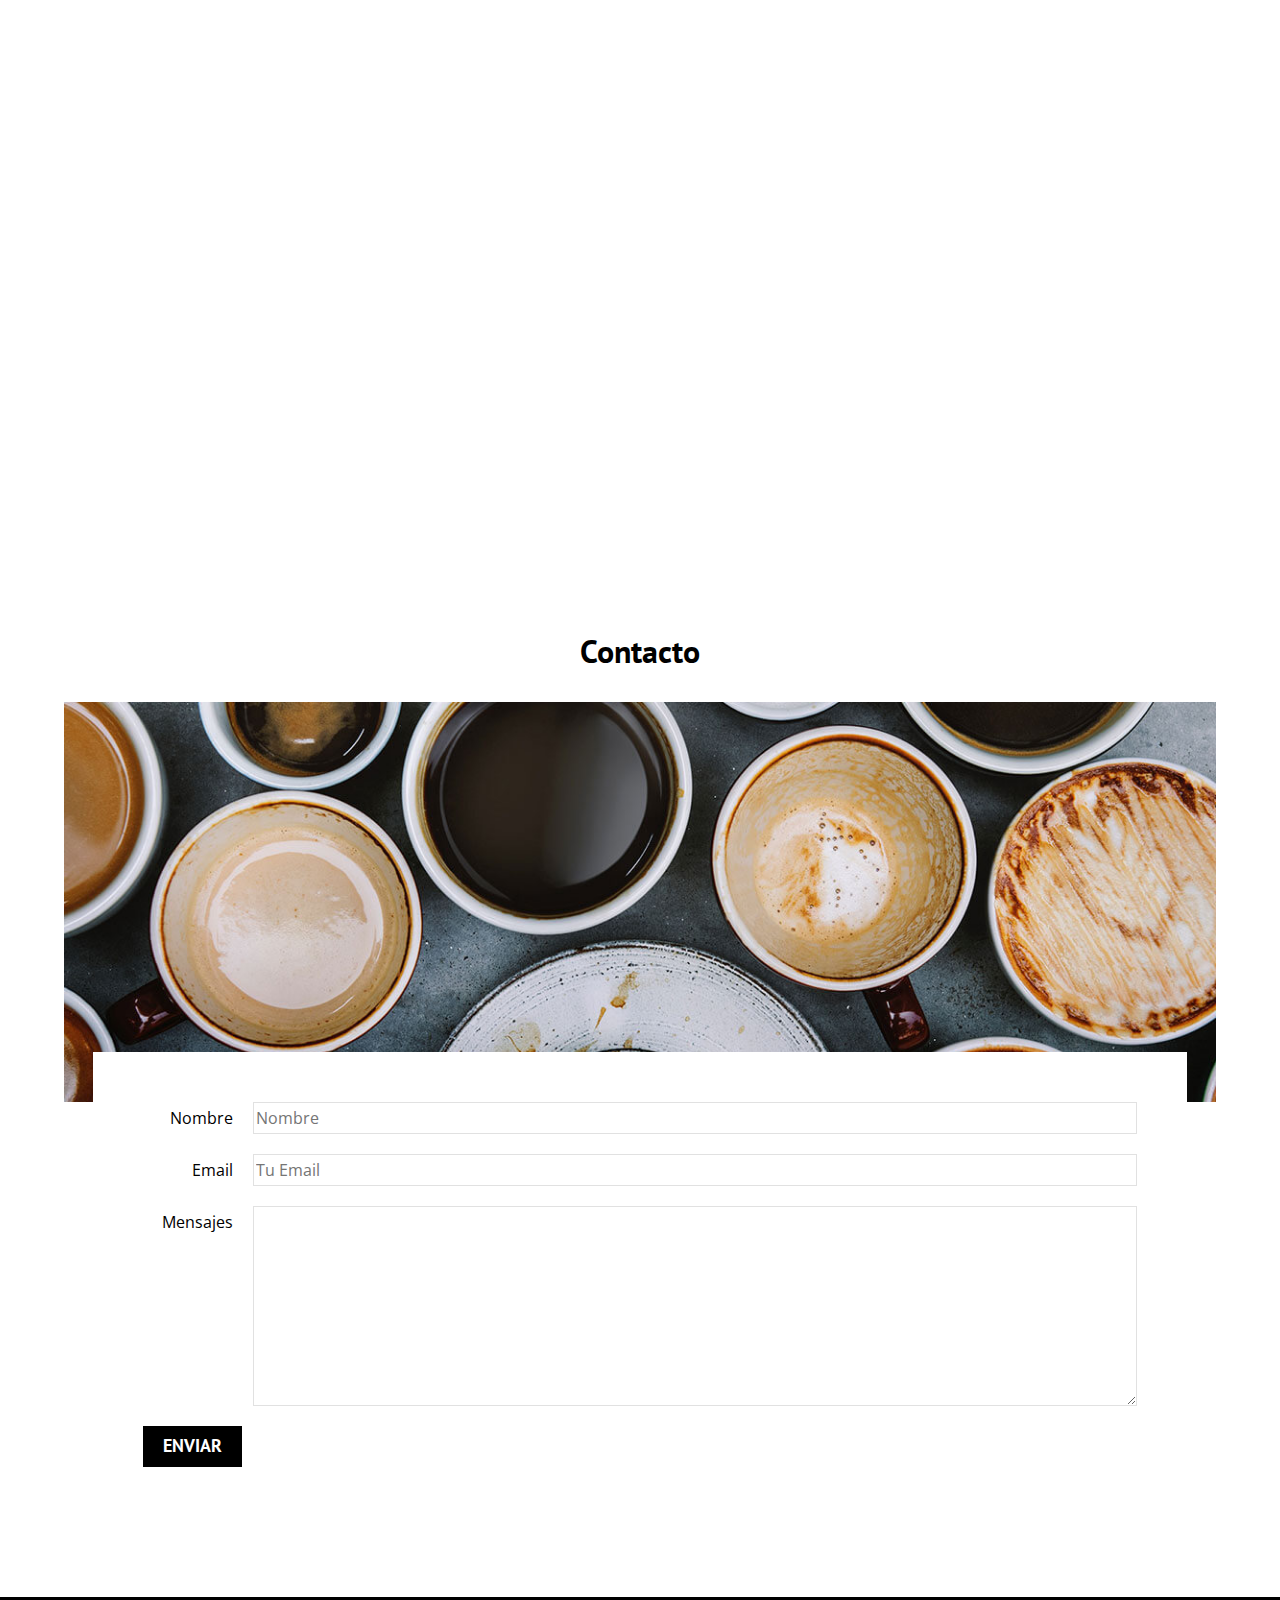
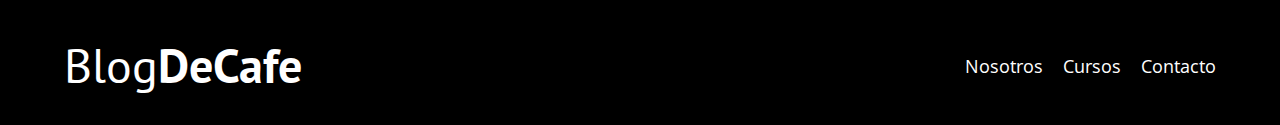
==== contacto.html @ ec4592ce "Proyecto Terminado" ====
<!DOCTYPE html>
<html lang="en">
<head>
    <meta charset="UTF-8">
    <meta http-equiv="X-UA-Compatible" content="IE=edge">
    <meta name="viewport" content="width=device-width, initial-scale=1.0">
    <title>BlogDeCafe</title>
    <link rel="stylesheet" href="css/normalize.css">
    <link rel="preconnect" href="https://fonts.gstatic.com">
    <link href="https://fonts.googleapis.com/css2?family=Open+Sans&family=PT+Sans:wght@400;700&display=swap" rel="stylesheet">
    <link rel="stylesheet" href="css/style.css">
</head>
<body>
    <header class="header">
        <div class="contenedor">
            <div class="barra">
                <a href="index.html" class="logo">
                    <h1 class="logo__nombre no-margin centrar-texto">Blog<span class="logo__bold">DeCafe</span></h1>
                </a>
                <nav class="navegacion">
                    <a href="nosotros.html" class="navegacion__enlace">Nosotros</a>
                    <a href="cursos.html" class="navegacion__enlace">Cursos</a>
                    <a href="contacto.html" class="navegacion__enlace">Contacto</a>
                </nav>
            </div>
            
        </div>

        <div class="header__texto">
            <h2 class="no-margin">Blog de Cafe con consejos y cursos</h2>
            <p class="no-margin">Aprende de los expertos con las mejores recetas y consejos</p>
        </div>
    </header>

    <main class="contenedor">
        <h3 class="centrar-texto">Contacto</h3>

        <div class="contacto-bg"></div>

        <form class="formulario">
            <div class="campo">
                <label for="nombre" class="campo__label">Nombre</label>
                <input
                class="campo__field" 
                type="text" 
                placeholder="Nombre" 
                id="nombre">
            </div>
            <div class="campo">
                <label for="email" class="campo__label">Email</label>
                <input 
                class="campo__field" 
                type="email" 
                placeholder="Tu Email" 
                id="email">
            </div>
            <div class="campo">
                <label for="mensaje" class="campo__label">Mensajes</label>
                <textarea  
                class="campo__field campo__field--textarea" 
                id="mensaje"
                ></textarea>
            </div>
            <div class="campo">
                <input type="submit" value="Enviar" class="boton boton--primario">
            </div>
        </form>
    </main>
        

    <footer class="footer">
        <div class="contenedor">
            <div class="barra">
                <a href="index.html" class="logo">
                    <h1 class="logo__nombre no-margin centrar-texto">Blog<span class="logo__bold">DeCafe</span></h1>
                </a>
                <nav class="navegacion">
                    <a href="nosotros.html" class="navegacion__enlace">Nosotros</a>
                    <a href="cursos.html" class="navegacion__enlace">Cursos</a>
                    <a href="contacto.html" class="navegacion__enlace">Contacto</a>
                </nav>
            </div>
        </div>
    </footer>
</body>
</html>
---- css/style.css ----
:root{
    --fuenteHeading: 'PT Sans', sans-serif;
    --fuenteParrafos: 'Open Sans', sans-serif;

    --primario: #784d3c;
    --claro: #e1e1e1;
    --blanco: #ffffff;
    --negro: #000000;
}
html{
    box-sizing: border-box;
    font-size: 62.5%; /* 1rem = 10px*/
}
*, *:before, *:after{
    box-sizing: inherit;
}
body{
    font-family: var(--fuenteParrafos);
    font-size: 1.6rem;
    line-height: 2;
}

/** Globales **/
.contenedor{
    max-width: 120rem;
    width: 90%;
    margin: 0 auto;
}
a{
    text-decoration: none;
}
h1, h2, h3, h4{
    font-family: var(--fuenteHeading);
    line-height: 1.2;
}
h1{
    font-size: 4.8rem;
}
h2{
    font-size: 4rem;
}
h3{
    font-size: 3.2rem;
}
h4{
    font-size: 2.8rem;
}
img{
    max-width: 100%;
}

/** Utilidades **/
.no-margin{
    margin: 0;
}
.no-padding{
    padding: 0;
}
.centrar-texto{
    text-align: center;
}

/** Header **/
.webp .header{
    background-image: url(../img/banner.webp);
}
.no-webp .header{
    background-image: url(../img/banner.jpg);
}
.header{
    height: 60rem;
    background-size: cover;
    background-repeat: no-repeat;
    background-position: center center;
}
.header__texto{
    text-align: center;
    color: var(--blanco);
    margin-top: 5rem;
}
@media (min-width: 768px) { 
    .header__texto{
        margin-top: 15rem;
    } 
}
.barra{
    padding-top: 4rem;
}
@media (min-width: 768px) { 
    .barra{
        display: flex;
        justify-content: space-between;
        align-items: center;
    }
}
.logo{
    color: var(--blanco);

}
.logo__nombre{
    font-weight: normal;
}
.logo__bold{
    font-weight: 700;
}

@media (min-width: 768px) { 
    .navegacion{
        display: flex; /* el contenido del contenedor lo posicione en una sola fila*/
        gap: 2rem;
    }
}
.navegacion__enlace{
    display: block; /* tome cada elemento del contnedor para que utilize toda la fila */
    text-align: center;
    font-size: 1.8rem;
    color: var(--blanco);
}

@media (min-width: 768px) { 
    .contenido__principal{
        display: grid;
        grid-template-columns: 2fr 1fr;
        column-gap: 4rem;
    }
}

.entrada{
    border-bottom: 1px solid var(--claro);
    margin-bottom: 2rem;
}
.entrada:last-of-type{
    border: none;
    margin-bottom: 0;
}
.boton{
    display: block;
    font-family: var(--fuenteHeading);
    color: var(--blanco);
    text-align: center;
    padding: 1rem 2rem;
    font-size: 1.8rem;
    text-transform: uppercase;
    font-weight: 700;
    margin-bottom: 2rem;
    border: none;
}
.boton:hover{
    cursor: pointer;
}

@media (min-width: 768px) { 
    .boton{
        display: inline-block;
    }
}
.boton--primario{
    background-color: var(--negro);
}
.boton--secundario{
    background-color: var(--primario);
}
.cursos{
    list-style: none;
}
.widget-curso{
    border-bottom: 1px solid var(--claro);
}
.widget-curso:last-of-type{
    border-bottom: none;
    margin-bottom: 0;
}
.widget-curso__label{
    font-family: var(--fuenteHeading);
    font-weight: bold;
}
.widget-curso__info{
    font-weight: normal;
}
.widget-curso__label, 
.widget-curso__info{
    font-size: 2rem;
}

.footer{
    background-color: var(--negro);
    padding-bottom: 3rem;
    margin-top: 4rem;
}

/** Sobre Nosotros **/
@media (min-width: 768px) { 
    .sobre-nosotros{
        display: grid;
        grid-template-columns: repeat(2, 1fr);
        column-gap: 2rem;
    }
    
}
/** Cursos **/
.curso{
    padding: 3rem 0;
    border-bottom: 1px solid var(--claro);
}
@media (min-width: 768px) { 
    .curso{
        display:grid;
        grid-template-columns: 1fr 2fr;
        column-gap: 2rem;
    }
}
}
.curso:last-of-type{
    border: none ;
}
.curso__label{
    font-family: var(--fuenteHeading);
    font-weight: bold;
}
.curso__info{
    font-weight: normal;
}
.curso__label, 
.curso__info{
    font-size: 2rem;
}

/** Contacto **/
.contacto-bg{
    background-image: url(../img/contacto.jpg);
    height: 40rem;
    background-size: cover;
    background-repeat: no-repeat;

}

.formulario{
    background-color: var(--blanco);
    margin: -5rem auto 0 auto;
    width: 95%;
    padding: 5rem;
}
.campo{
    display: flex;
    margin-bottom: 2rem;
    gap: 2rem;
}
.campo__label{
    flex: 0 0 9rem;
    text-align: right;
}
.campo__field{
    flex: 1;
    border: 1px solid var(--claro);
}
.campo__field--textarea{
    height: 20rem;
}
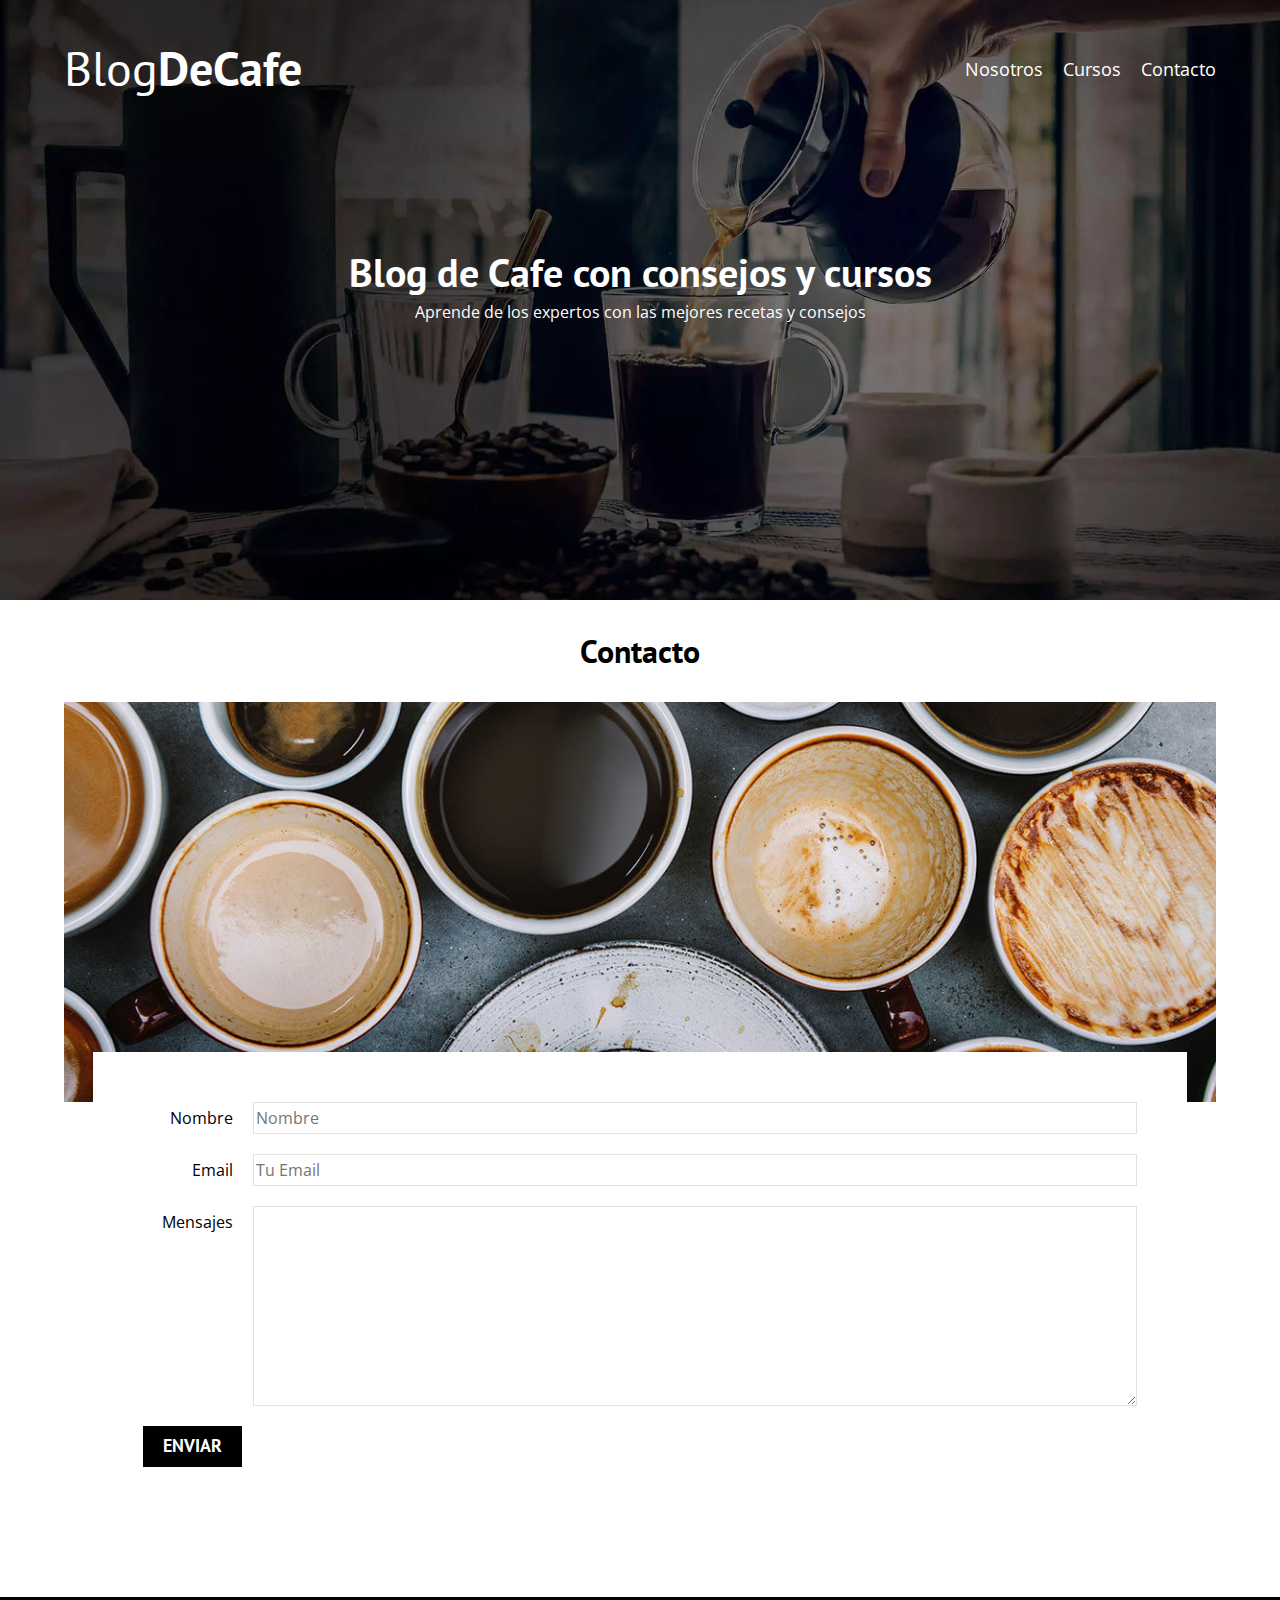
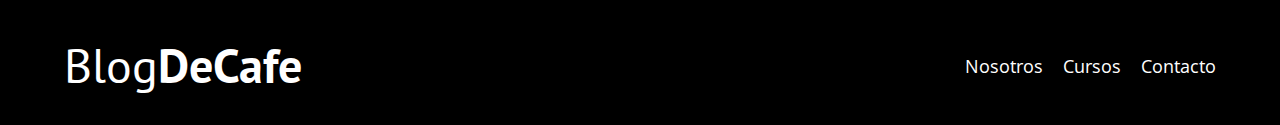
==== commit 9f86ad22: "Proyecto Terminado 2" ====
--- a/contacto.html
+++ b/contacto.html
@@ -5,9 +5,19 @@
     <meta http-equiv="X-UA-Compatible" content="IE=edge">
     <meta name="viewport" content="width=device-width, initial-scale=1.0">
     <title>BlogDeCafe</title>
+    <link rel="preconnect" href="https://fonts.gstatic.com">
+    
+    <!--Prefetch-->
+    <link rel="prefetch" href="nosotros.html" as="document">
+
+    <!--Preload-->
+    <link rel="preload" href="css/normalize.css" as="style">
     <link rel="stylesheet" href="css/normalize.css">
-    <link rel="preconnect" href="https://fonts.gstatic.com">
+
+    <link rel="preload" href="https://fonts.googleapis.com/css2?family=Open+Sans&family=PT+Sans:wght@400;700&display=swap" crossorigin="crossorigin" as="font">
     <link href="https://fonts.googleapis.com/css2?family=Open+Sans&family=PT+Sans:wght@400;700&display=swap" rel="stylesheet">
+
+    <link rel="preload" href="css/style.css" as="style">
     <link rel="stylesheet" href="css/style.css">
 </head>
 <body>
@@ -82,5 +92,7 @@
             </div>
         </div>
     </footer>
+
+    <script src="js/modernizr.js"></script>
 </body>
 </html>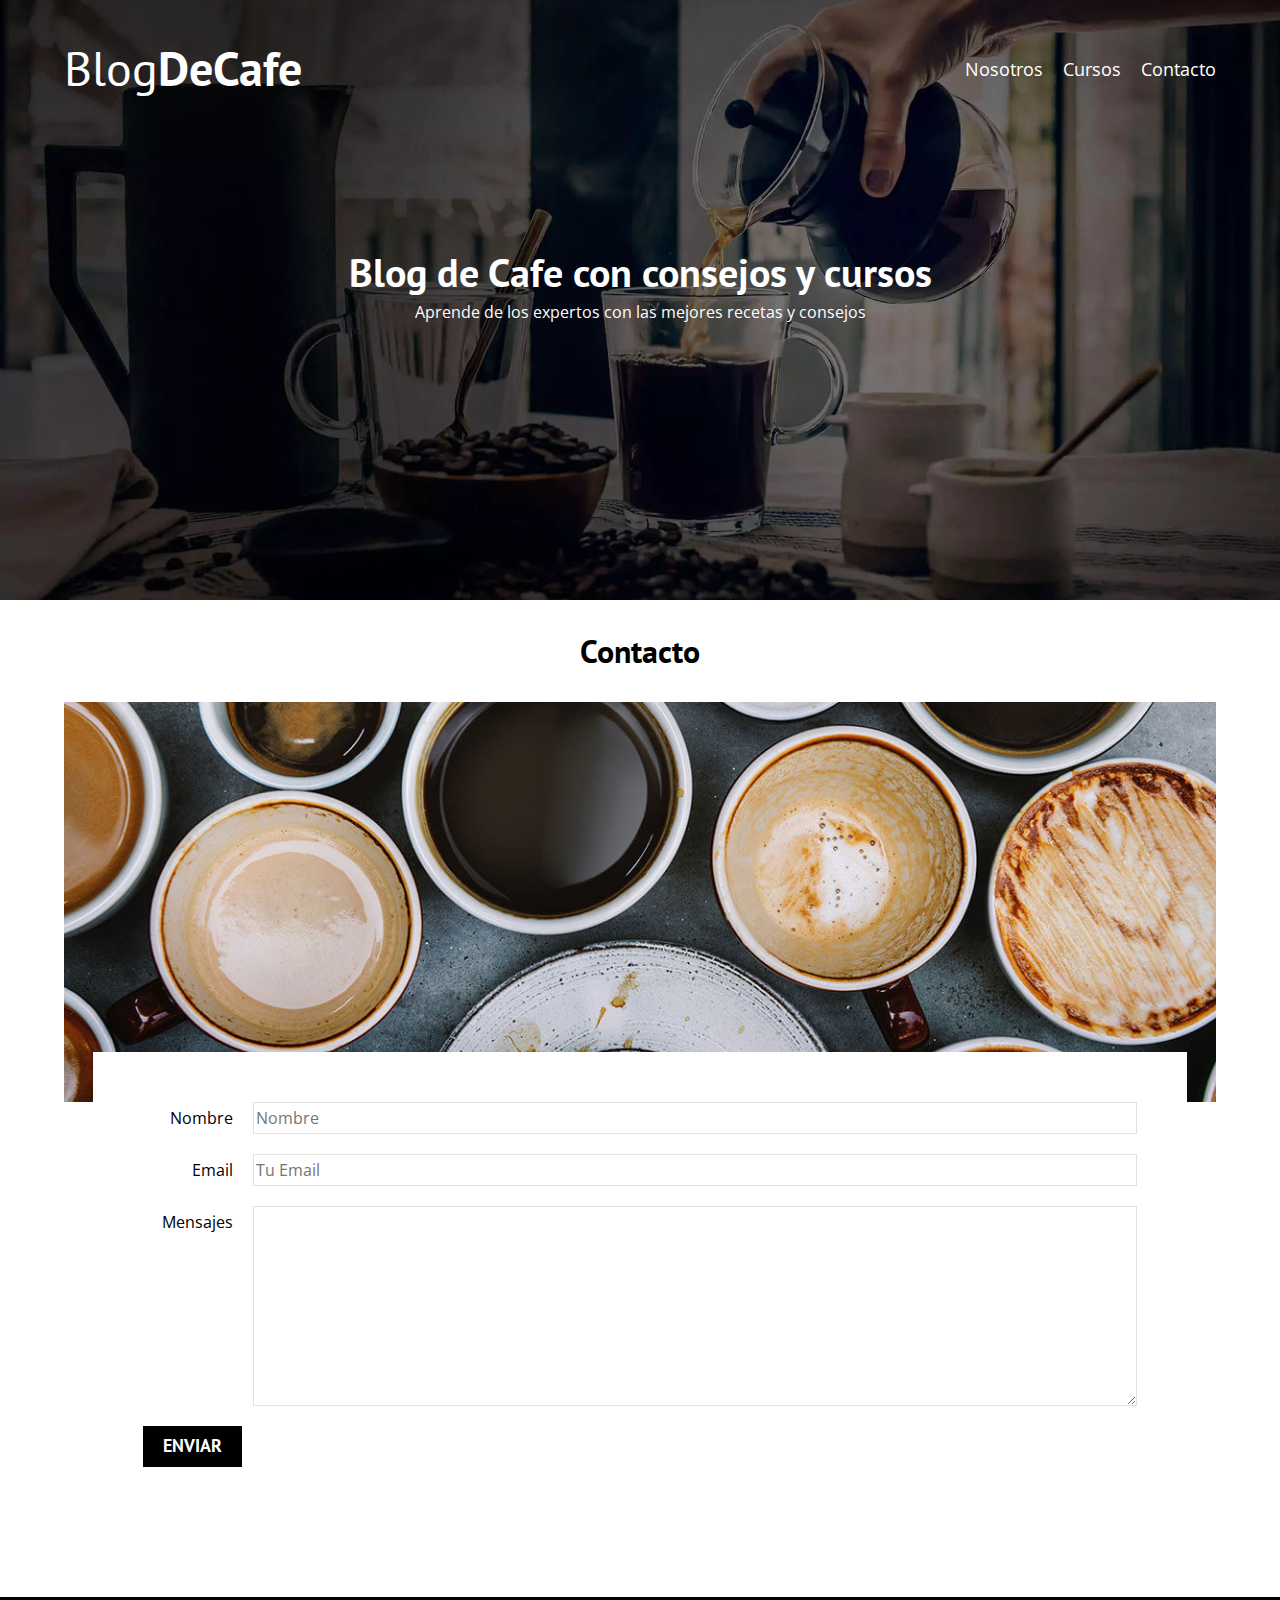
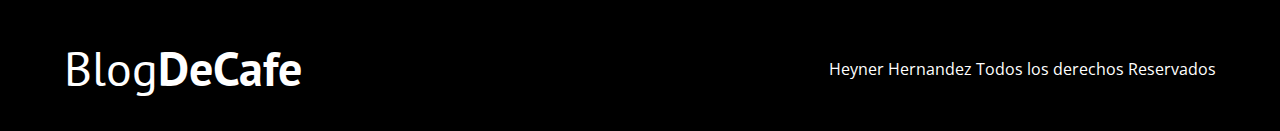
==== commit ad5321c4: "Proyecto Terminado full" ====
--- a/contacto.html
+++ b/contacto.html
@@ -84,11 +84,9 @@
                 <a href="index.html" class="logo">
                     <h1 class="logo__nombre no-margin centrar-texto">Blog<span class="logo__bold">DeCafe</span></h1>
                 </a>
-                <nav class="navegacion">
-                    <a href="nosotros.html" class="navegacion__enlace">Nosotros</a>
-                    <a href="cursos.html" class="navegacion__enlace">Cursos</a>
-                    <a href="contacto.html" class="navegacion__enlace">Contacto</a>
-                </nav>
+                <div class="autor">
+                    <p>Heyner Hernandez Todos los derechos Reservados</p>
+                </div>
             </div>
         </div>
     </footer>
--- a/css/style.css
+++ b/css/style.css
@@ -187,6 +187,10 @@
     padding-bottom: 3rem;
     margin-top: 4rem;
 }
+.autor{
+    color: var(--blanco);
+    text-align: center;
+}
 
 /** Sobre Nosotros **/
 @media (min-width: 768px) { 
--- a/css/style.css
+++ b/css/style.css
@@ -187,6 +187,10 @@
     padding-bottom: 3rem;
     margin-top: 4rem;
 }
+.autor{
+    color: var(--blanco);
+    text-align: center;
+}
 
 /** Sobre Nosotros **/
 @media (min-width: 768px) { 
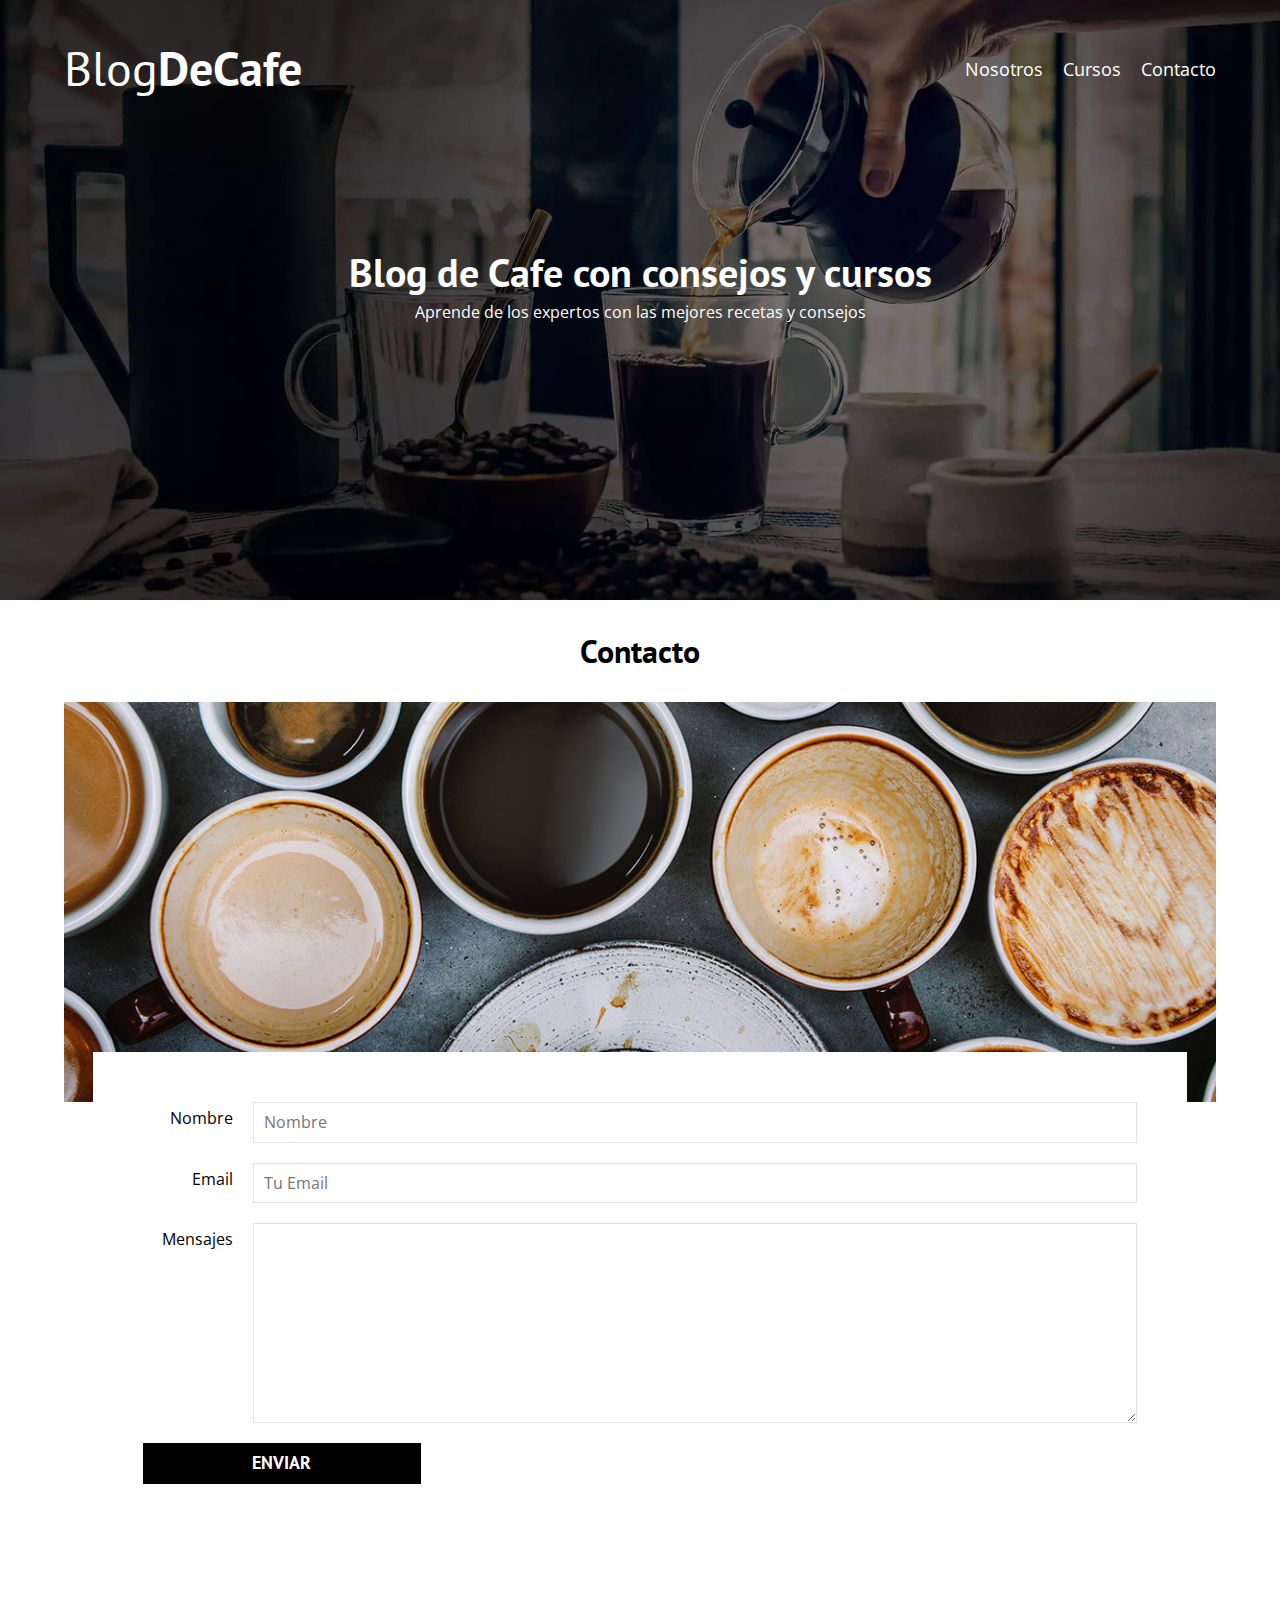
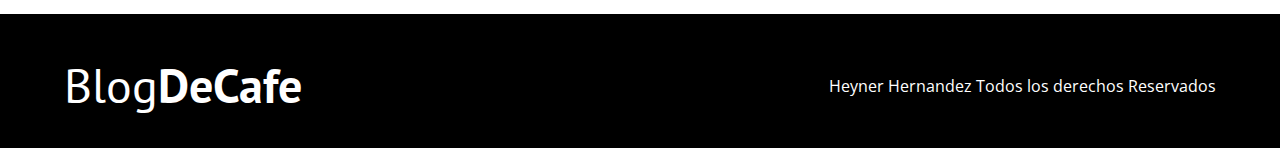
==== commit 68bb1aec: "Proyecto Terminado full Total Final Mejoras" ====
--- a/contacto.html
+++ b/contacto.html
@@ -71,8 +71,13 @@
                 id="mensaje"
                 ></textarea>
             </div>
-            <div class="campo">
-                <input type="submit" value="Enviar" class="boton boton--primario">
+            <div class="campo cmp">
+                <div class="espacio1">
+                    <input type="submit" value="Enviar" class="boton--primario btn boton">
+                </div>
+                <div class="espacio">
+
+                </div>
             </div>
         </form>
     </main>
--- a/css/style.css
+++ b/css/style.css
@@ -133,6 +133,8 @@
     border: none;
     margin-bottom: 0;
 }
+
+
 .boton{
     display: block;
     font-family: var(--fuenteHeading);
@@ -149,11 +151,16 @@
     cursor: pointer;
 }
 
+.btn{
+    width: 100%;
+}
+
 @media (min-width: 768px) { 
     .boton{
         display: inline-block;
     }
 }
+
 .boton--primario{
     background-color: var(--negro);
 }
@@ -213,7 +220,7 @@
         column-gap: 2rem;
     }
 }
-}
+
 .curso:last-of-type{
     border: none ;
 }
@@ -244,19 +251,54 @@
     width: 95%;
     padding: 5rem;
 }
+
 .campo{
-    display: flex;
-    margin-bottom: 2rem;
-    gap: 2rem;
+    width: 100%;
+    text-align: center;
+    margin-bottom: 1rem;
 }
 .campo__label{
-    flex: 0 0 9rem;
-    text-align: right;
+    width: 100%;
 }
 .campo__field{
-    flex: 1;
+    width: 100%;
     border: 1px solid var(--claro);
+    padding: 1rem;
 }
 .campo__field--textarea{
     height: 20rem;
-}+}
+.cmp{
+    display: flex;
+}
+.espacio1{
+    flex:1;
+}
+
+@media (min-width: 768px) { 
+    .campo{
+        display: flex;
+        margin-bottom: 2rem;
+        gap: 2rem;
+    }
+    .campo__label{
+        flex: 0 0 9rem;
+        text-align: right;
+    }
+    .campo__field{
+        flex: 1;
+        border: 1px solid var(--claro);
+    }
+    .campo__field--textarea{
+        height: 20rem;
+    }
+    .cmp{
+        display: flex;
+    }
+    .espacio1{
+        width: 30%;
+    }
+    .espacio    {
+        width: 70%;
+    }
+}
--- a/css/style.css
+++ b/css/style.css
@@ -133,6 +133,8 @@
     border: none;
     margin-bottom: 0;
 }
+
+
 .boton{
     display: block;
     font-family: var(--fuenteHeading);
@@ -149,11 +151,16 @@
     cursor: pointer;
 }
 
+.btn{
+    width: 100%;
+}
+
 @media (min-width: 768px) { 
     .boton{
         display: inline-block;
     }
 }
+
 .boton--primario{
     background-color: var(--negro);
 }
@@ -213,7 +220,7 @@
         column-gap: 2rem;
     }
 }
-}
+
 .curso:last-of-type{
     border: none ;
 }
@@ -244,19 +251,54 @@
     width: 95%;
     padding: 5rem;
 }
+
 .campo{
-    display: flex;
-    margin-bottom: 2rem;
-    gap: 2rem;
+    width: 100%;
+    text-align: center;
+    margin-bottom: 1rem;
 }
 .campo__label{
-    flex: 0 0 9rem;
-    text-align: right;
+    width: 100%;
 }
 .campo__field{
-    flex: 1;
+    width: 100%;
     border: 1px solid var(--claro);
+    padding: 1rem;
 }
 .campo__field--textarea{
     height: 20rem;
-}+}
+.cmp{
+    display: flex;
+}
+.espacio1{
+    flex:1;
+}
+
+@media (min-width: 768px) { 
+    .campo{
+        display: flex;
+        margin-bottom: 2rem;
+        gap: 2rem;
+    }
+    .campo__label{
+        flex: 0 0 9rem;
+        text-align: right;
+    }
+    .campo__field{
+        flex: 1;
+        border: 1px solid var(--claro);
+    }
+    .campo__field--textarea{
+        height: 20rem;
+    }
+    .cmp{
+        display: flex;
+    }
+    .espacio1{
+        width: 30%;
+    }
+    .espacio    {
+        width: 70%;
+    }
+}
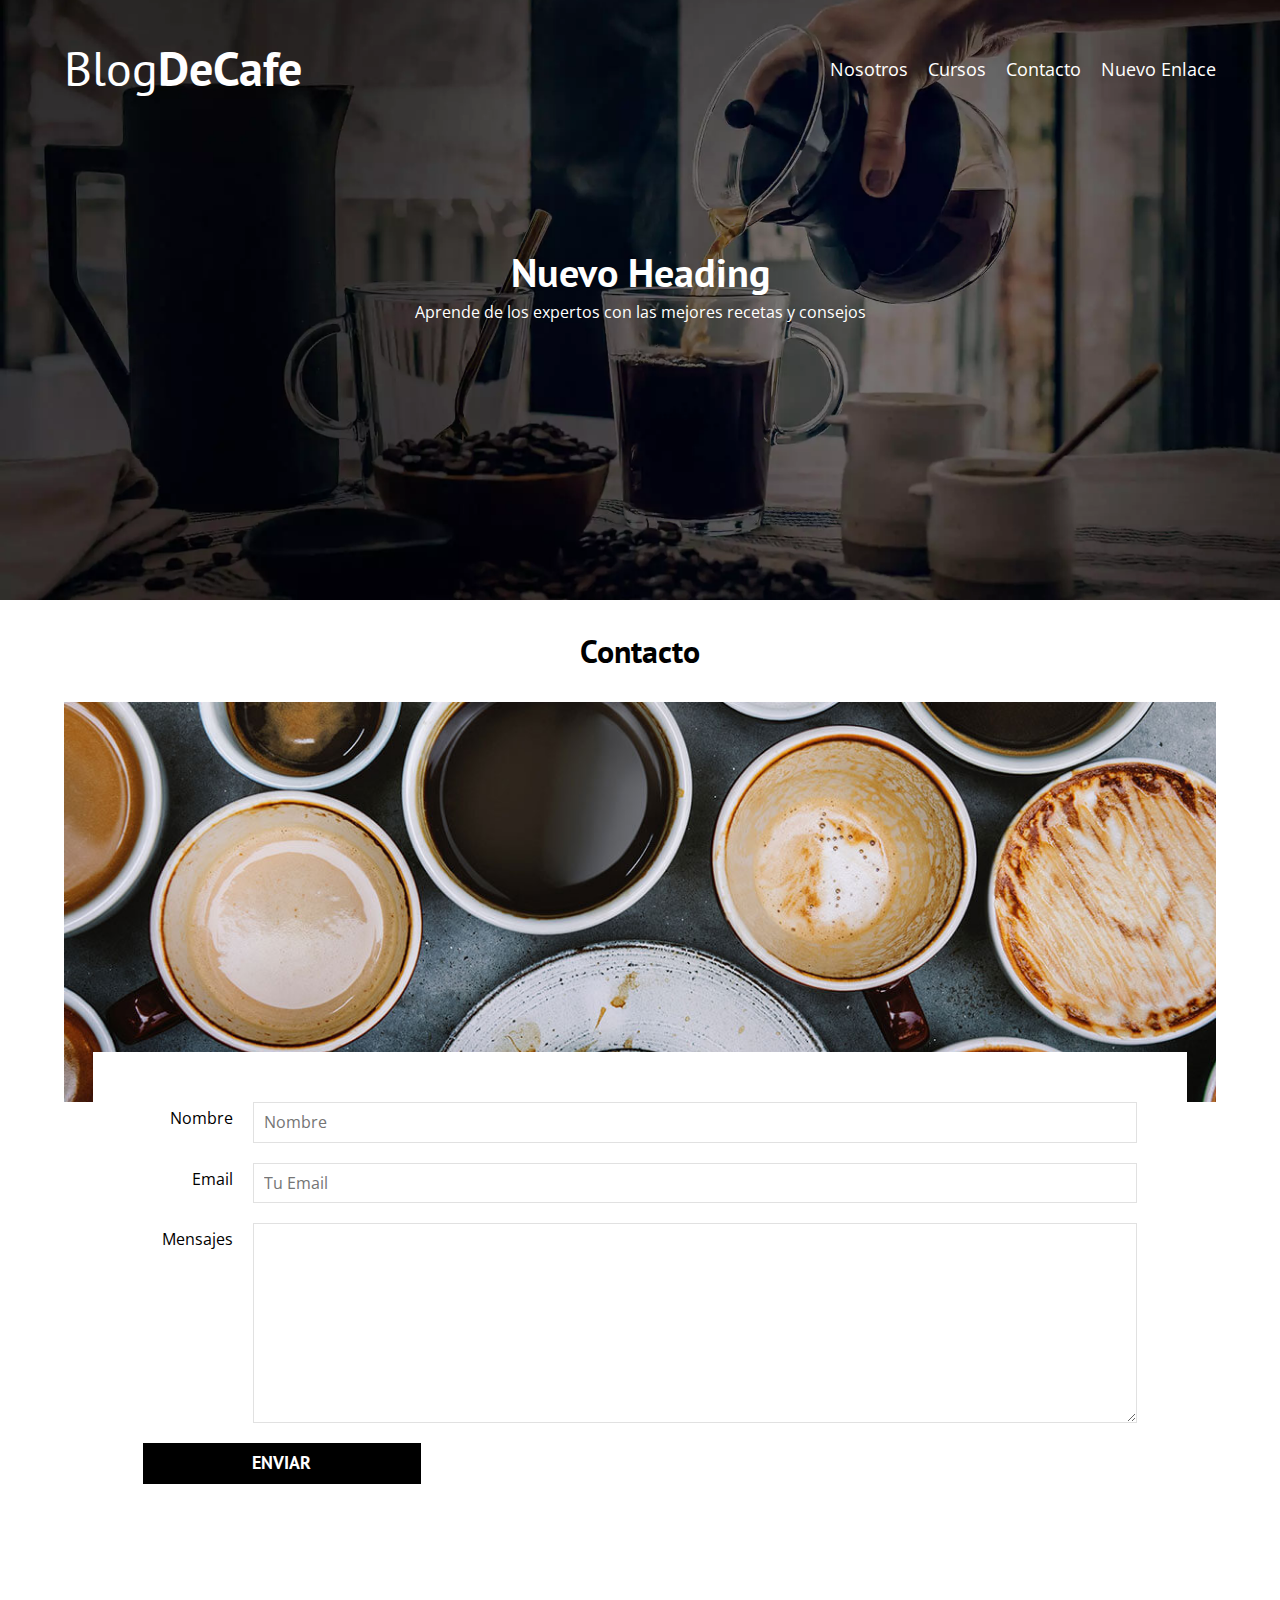
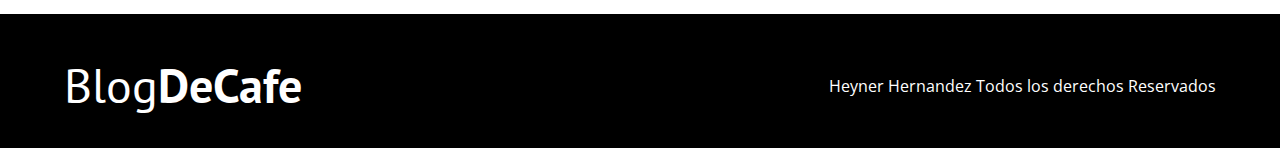
==== commit c081a7a6: "agregando JS" ====
--- a/contacto.html
+++ b/contacto.html
@@ -97,5 +97,6 @@
     </footer>
 
     <script src="js/modernizr.js"></script>
+    <script src="js/scripts.js"></script>
 </body>
 </html>--- a/css/style.css
+++ b/css/style.css
@@ -237,6 +237,19 @@
 }
 
 /** Contacto **/
+.error{
+    background-color: rgb(185, 0, 0);
+    color: var(--blanco);
+    text-align: center;
+    padding: 2rem;
+}
+.guardado{
+    background-color: rgb(16, 48, 233);
+    color: var(--blanco);
+    text-align: center;
+    padding: 2rem;
+}
+
 .contacto-bg{
     background-image: url(../img/contacto.jpg);
     height: 40rem;
--- a/css/style.css
+++ b/css/style.css
@@ -237,6 +237,19 @@
 }
 
 /** Contacto **/
+.error{
+    background-color: rgb(185, 0, 0);
+    color: var(--blanco);
+    text-align: center;
+    padding: 2rem;
+}
+.guardado{
+    background-color: rgb(16, 48, 233);
+    color: var(--blanco);
+    text-align: center;
+    padding: 2rem;
+}
+
 .contacto-bg{
     background-image: url(../img/contacto.jpg);
     height: 40rem;
